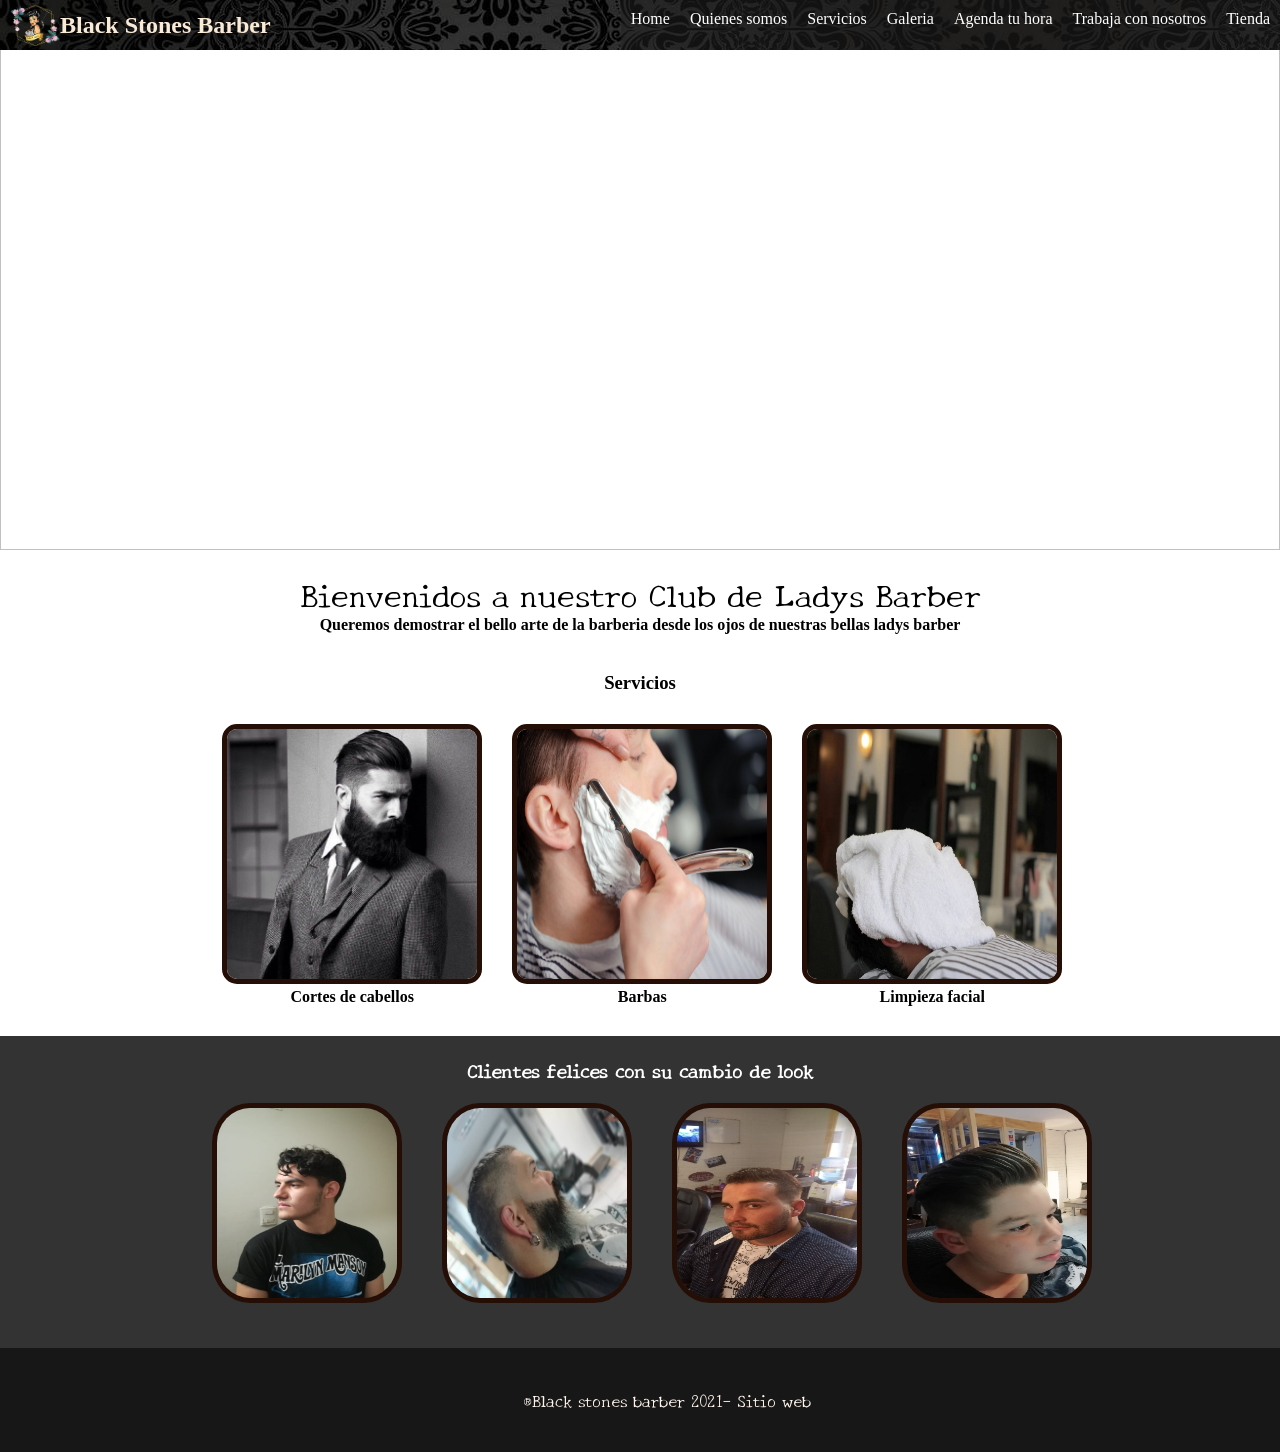
==== index.html @ 64ee798b "confirmo" ====
<!DOCTYPE html>
<html lang="en">
<head>
    <meta charset="UTF-8">
    <meta http-equiv="X-UA-Compatible" content="IE=edge">
    <meta name="viewport" content="width=device-width, initial-scale=1.0">
    <title>black stones</title>
    <link rel="icon" type="image/png" href="img/logos/black stones.png">
    <link rel="stylesheet" href="css/estilos.css">
    <link rel="stylesheet" href="css/fontello.css">
    <link rel="stylesheet" href="dist/css/lightbox.css">
    <link rel="preconnect" href="https://fonts.gstatic.com">
    <link href="https://fonts.googleapis.com/css2?family=New+Tegomin&display=swap" rel="stylesheet">
    
</head>
<body>
    <header>
        <input type="checkbox" name="" id="menu-bar">
        <label class="icon-align-justify" for="menu-bar"></label>
        <nav class="menu">
            <a href="index.html">Home</a>
            <a href="Quienes_somos.html">Quienes somos</a>
            <a href="Servicios.html">Servicios</a>
            <a href="galeria.html">Galeria</a>
            <a href="formulario.html">Agenda tu hora</a>
            <a href="empleo.html">Trabaja con nosotros</a>
            <a href="tienda.html">Tienda</a>
        
        </nav>

        <nav id="contenedor-logo-principal">
            <img src="img/logos/black stones.png" alt="">
            <h1>Black Stones Barber</h1>
            
        </nav>
        
        
        
        
    </header>

    <main>
        <section id="banner">
            <img src="img/logos/portada.jpg" alt="">
            <div class="contenedor">
                <h2>Black Stones Barber</h2>
                <p>Buscas tu corte ideal, atrevete con nosotras!</p>
                <a href="informaciones.html">Informaciones</a>
            </div>
        </section>
        <section id="bienvenida">
            <h2>Bienvenidos a nuestro Club de Ladys Barber</h2>
            <H4>
                Queremos demostrar el bello arte de la barberia desde los ojos de nuestras bellas ladys barber
            </H4>  
        </section>
        <br>
        <section id="blog">

            <h3>Servicios</h3>
            <div class="contenedor">
                <article>
                    <img src="img/cortes_y_mas/cortes.jpg" alt="">
                    <h4>
                        Cortes de cabellos
                    </h4>
                </article>
                <article>
                    <img src="img/cortes_y_mas/navaja.jpg" alt="">
                    <h4>
                        Barbas
                    </h4>
                </article>
                <article>
                    <img src="img/cortes_y_mas/toalla_2.jpg" alt="">
                    <h4>
                        Limpieza facial
                    </h4>
                </article>

            </div>
        </section>
        <section id="info">
            <h3>Clientes felices con su cambio de look
            </h3>
            <div class="contenedor">
                <div class="info-barberia">
                    <a href="img/cortes_y_mas/corte1_c.jpg" data-lightbox="cortes" data-title="Clásico Alex turner">
                        <img src="img/cortes_y_mas/corte1_c.jpg" alt="">
                    </a>
                </div>
                <div class="info-barberia">
                    <a href="img/cortes_y_mas/corte2_b.jpg" data-lightbox="cortes" data-title="Vikingos">
                        <img src="img/cortes_y_mas/corte2_b.jpg" alt="">
                    </a>
                </div>
                <div class="info-barberia">
                    <a href="img/cortes_y_mas/corte3_a.jpg" data-lightbox="cortes" data-title="Galán">
                        <img src="img/cortes_y_mas/corte3_a.jpg" alt="">
                    </a>
                </div>
                <div class="info-barberia">
                    <a href="img/cortes_y_mas/corteniño.jpg" data-lightbox="cortes" data-title="Clásicos en niños">
                        <img src="img/cortes_y_mas/corteniño.jpg" alt="">
                    </a>
                </div>
            </div>
        </section>

    </main>
    <footer>
        <div class="contenedor">
            <p>®Black stones barber 2021- Sitio web</p>
        </div>
    </footer>

<script src="dist/js/lightbox-plus-jquery.js"></script>    
</body>
</html>
---- css/estilos.css ----
@import url(menu.css);
@import url(banner.css);
@import url(bienvenida.css);
@import url(blog.css);
@import url(info.css);
@import url(agendamiento.css);
@import url(quienes_somos.css);
@import url(servicios.css);

*{
    margin: 0%;
    padding: 0%;
    
    
}


header{
    width: 100%;
    height: 50px;
    background-image: url(../img/cortes_y_mas/mennu2.jpg);
    color: antiquewhite;
    position: fixed;
    z-index: 100;
}
h1{
    float: left;
}

.contenedor {
    
    width: 98%;
    margin: auto;

}

#contenedor-logo-principal{
    display: flex;
    align-items: center;
    
    
}
#contenedor-logo-principal >img{
    width: 50px;
    margin-left: 10px;
}



footer .contenedor{
   
    text-align: center;
    padding: 40px;
    color: seashell;
    font-family: 'New Tegomin', serif;
    background: rgb(24, 23, 23);
      
}
---- css/fontello.css ----
@font-face {
  font-family: 'fontello';
  src: url('../font/fontello.eot?7139241');
  src: url('../font/fontello.eot?7139241#iefix') format('embedded-opentype'),
       url('../font/fontello.woff2?7139241') format('woff2'),
       url('../font/fontello.woff?7139241') format('woff'),
       url('../font/fontello.ttf?7139241') format('truetype'),
       url('../font/fontello.svg?7139241#fontello') format('svg');
  font-weight: normal;
  font-style: normal;
}
/* Chrome hack: SVG is rendered more smooth in Windozze. 100% magic, uncomment if you need it. */
/* Note, that will break hinting! In other OS-es font will be not as sharp as it could be */
/*
@media screen and (-webkit-min-device-pixel-ratio:0) {
  @font-face {
    font-family: 'fontello';
    src: url('../font/fontello.svg?7139241#fontello') format('svg');
  }
}
*/
 
 [class^="icon-"]:before, [class*=" icon-"]:before {
  font-family: "fontello";
  font-style: normal;
  font-weight: normal;
  speak: never;
 
  display: inline-block;
  text-decoration: inherit;
  width: 1em;
  margin-right: .2em;
  text-align: center;
  /* opacity: .8; */
 
  /* For safety - reset parent styles, that can break glyph codes*/
  font-variant: normal;
  text-transform: none;
 
  /* fix buttons height, for twitter bootstrap */
  line-height: 1em;
 
  /* Animation center compensation - margins should be symmetric */
  /* remove if not needed */
  margin-left: .2em;
 
  /* you can be more comfortable with increased icons size */
  /* font-size: 120%; */
 
  /* Font smoothing. That was taken from TWBS */
  -webkit-font-smoothing: antialiased;
  -moz-osx-font-smoothing: grayscale;
 
  /* Uncomment for 3D effect */
  /* text-shadow: 1px 1px 1px rgba(127, 127, 127, 0.3); */
}
 
.icon-align-justify:before { content: '\e800'; } /* '' */
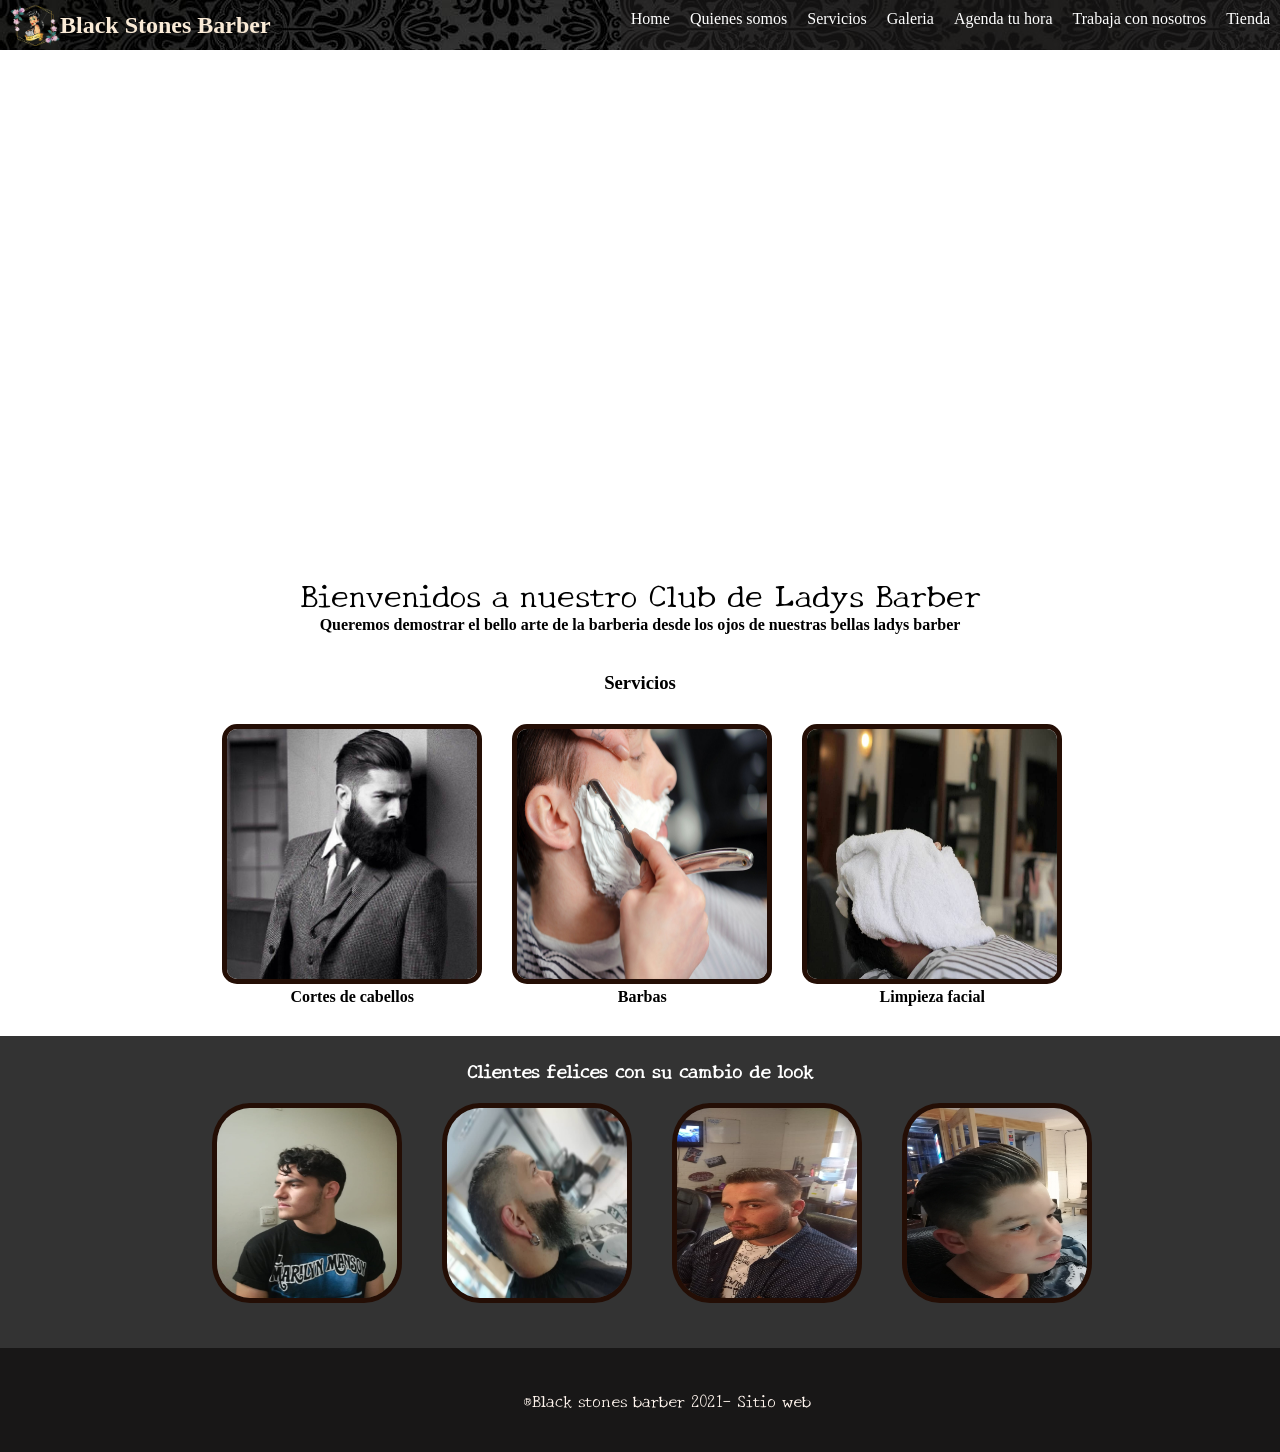
==== commit 7c77bf48: "confirmo" ====
--- a/index.html
+++ b/index.html
@@ -40,14 +40,18 @@
     </header>
 
     <main>
-        <section id="banner">
-            <img src="img/logos/portada.jpg" alt="">
+        <div class="banner">
             <div class="contenedor">
+                
                 <h2>Black Stones Barber</h2>
                 <p>Buscas tu corte ideal, atrevete con nosotras!</p>
                 <a href="informaciones.html">Informaciones</a>
             </div>
-        </section>
+
+
+        </div> 
+                
+      
         <section id="bienvenida">
             <h2>Bienvenidos a nuestro Club de Ladys Barber</h2>
             <H4>
--- a/css/estilos.css
+++ b/css/estilos.css
@@ -3,7 +3,7 @@
 @import url(bienvenida.css);
 @import url(blog.css);
 @import url(info.css);
-@import url(agendamiento.css);
+@import url(formulario.css);
 @import url(quienes_somos.css);
 @import url(servicios.css);
 
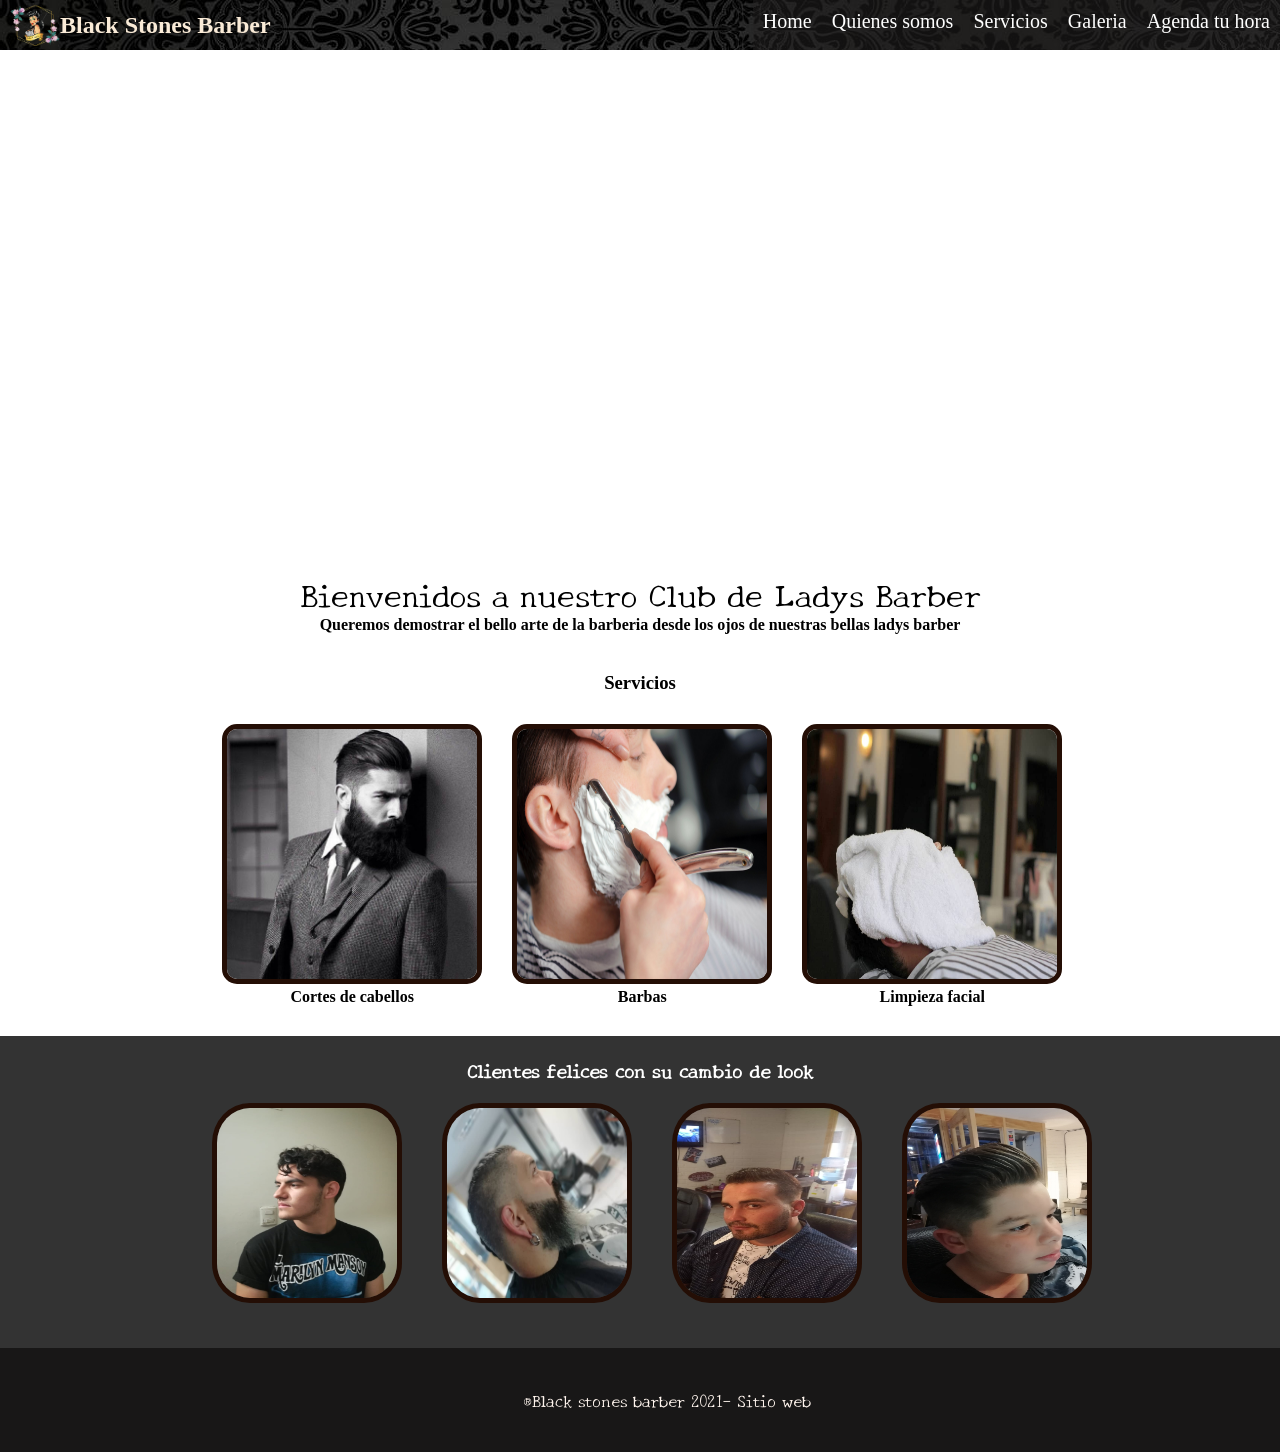
==== commit add5bae2: "confirmo" ====
--- a/index.html
+++ b/index.html
@@ -22,9 +22,8 @@
             <a href="Quienes_somos.html">Quienes somos</a>
             <a href="Servicios.html">Servicios</a>
             <a href="galeria.html">Galeria</a>
-            <a href="formulario.html">Agenda tu hora</a>
-            <a href="empleo.html">Trabaja con nosotros</a>
-            <a href="tienda.html">Tienda</a>
+            <a href="contacto.html">Agenda tu hora</a>
+            
         
         </nav>
 
--- a/css/estilos.css
+++ b/css/estilos.css
@@ -3,7 +3,7 @@
 @import url(bienvenida.css);
 @import url(blog.css);
 @import url(info.css);
-@import url(formulario.css);
+@import url(contacto.css);
 @import url(quienes_somos.css);
 @import url(servicios.css);
 
@@ -54,8 +54,8 @@
     color: seashell;
     font-family: 'New Tegomin', serif;
     background: rgb(24, 23, 23);
+    
+    
       
 }
 
-
-
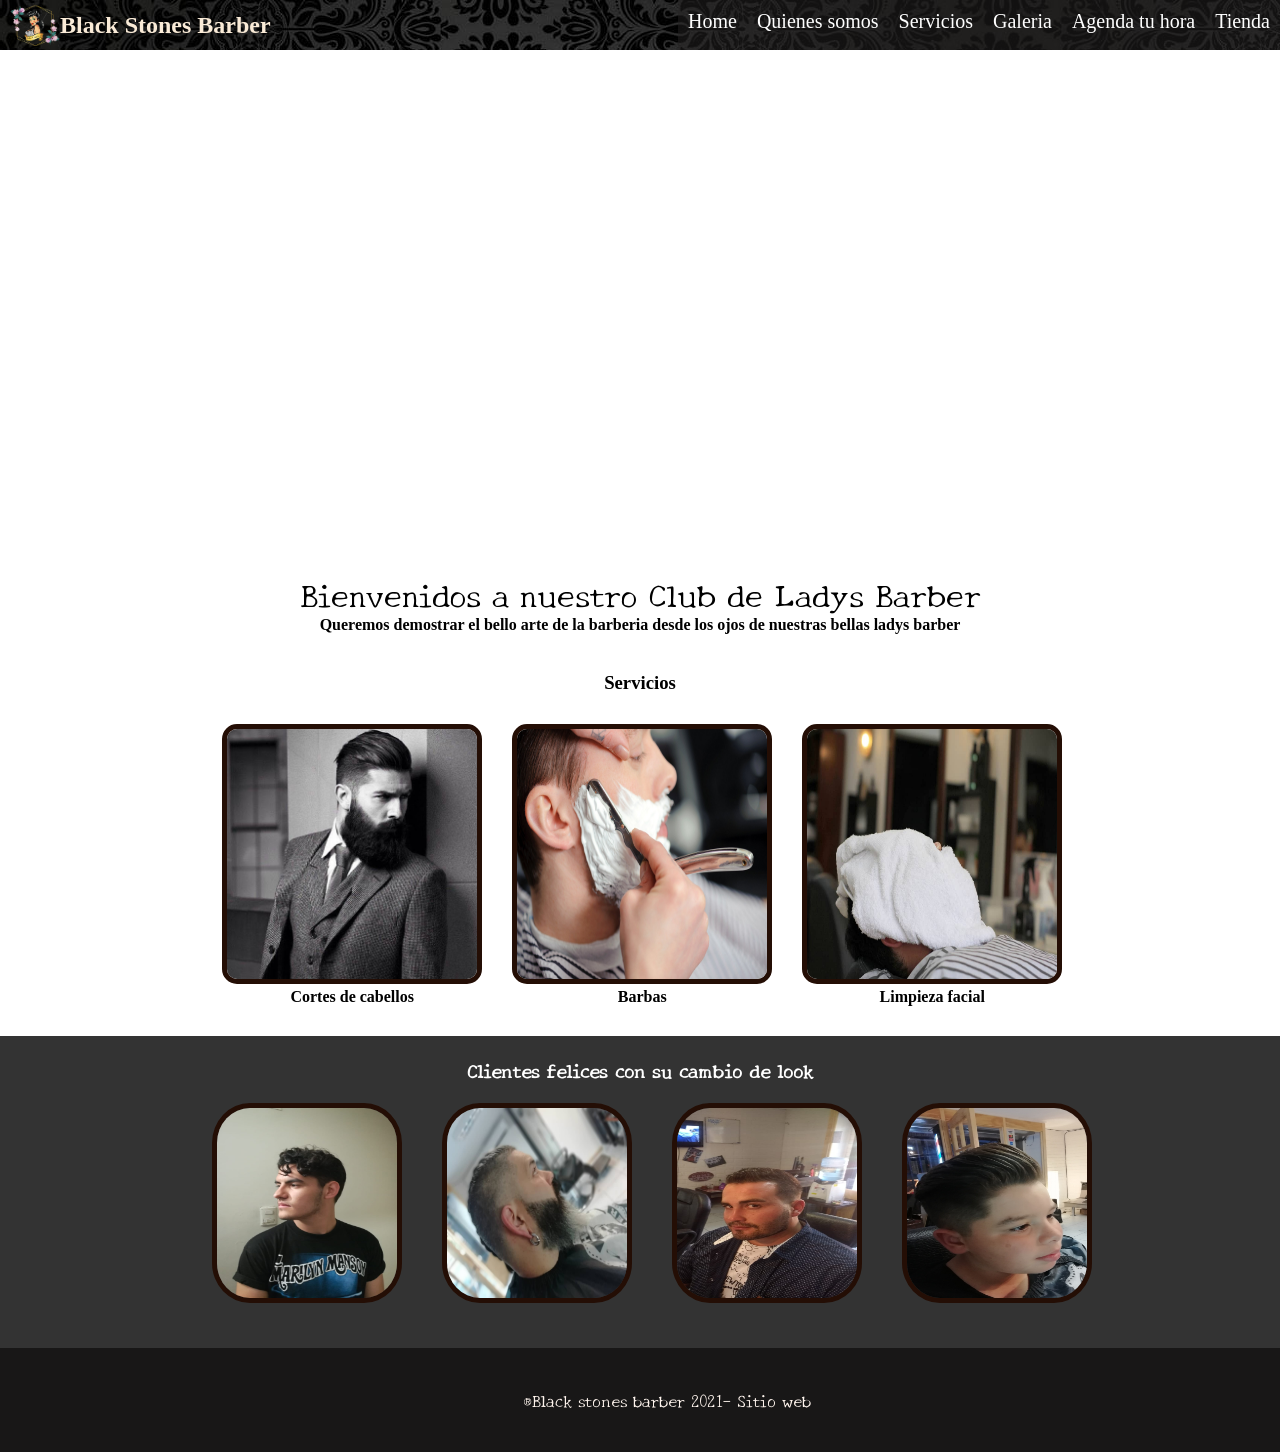
==== commit 581b42b2: "confirmo" ====
--- a/index.html
+++ b/index.html
@@ -23,6 +23,7 @@
             <a href="Servicios.html">Servicios</a>
             <a href="galeria.html">Galeria</a>
             <a href="contacto.html">Agenda tu hora</a>
+            <a href="tienda.html">Tienda</a>
             
         
         </nav>
--- a/css/estilos.css
+++ b/css/estilos.css
@@ -6,6 +6,7 @@
 @import url(contacto.css);
 @import url(quienes_somos.css);
 @import url(servicios.css);
+@import url(tienda.css);
 
 *{
     margin: 0%;
--- a/css/fontello.css
+++ b/css/fontello.css
@@ -24,7 +24,7 @@
   font-family: "fontello";
   font-style: normal;
   font-weight: normal;
-  speak: never;
+  speak-as: never;
  
   display: inline-block;
   text-decoration: inherit;
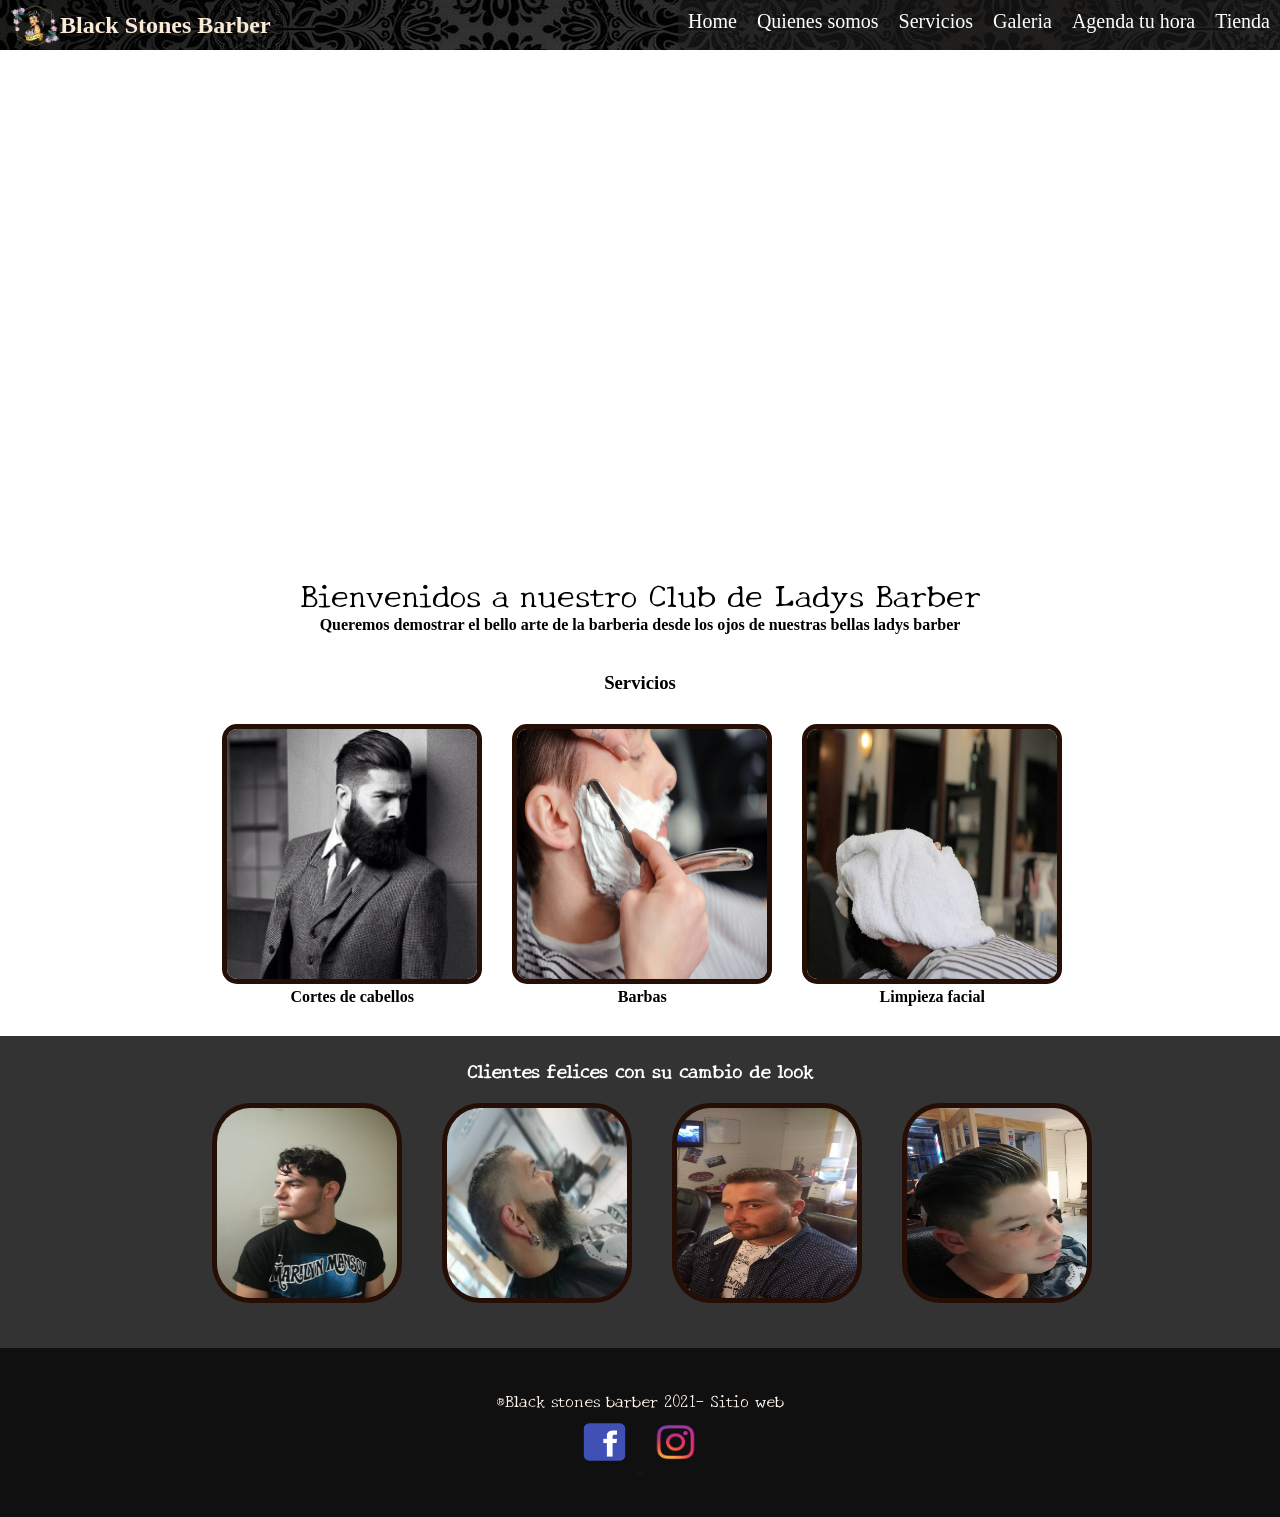
==== commit eacd381b: "confirmo" ====
--- a/index.html
+++ b/index.html
@@ -113,9 +113,27 @@
 
     </main>
     <footer>
-        <div class="contenedor">
-            <p>®Black stones barber 2021- Sitio web</p>
-        </div>
+        <section class="footer-pie">
+            <div class="contenedor">
+                <p>®Black stones barber 2021- Sitio web</p>
+                
+            </div>
+            <div class="redes">
+                <a href="https://www.facebook.com/labarberaperu">
+                    <img src="img/footer/face.png" alt="">
+
+                </a>
+                <a href="https://www.instagram.com/lefemmebarber/">
+                    <img src="img/footer/instagram.png" alt="">
+
+                </a>
+                
+    
+            </div>
+
+        </section>
+        
+        
     </footer>
 
 <script src="dist/js/lightbox-plus-jquery.js"></script>    
--- a/css/estilos.css
+++ b/css/estilos.css
@@ -6,7 +6,7 @@
 @import url(contacto.css);
 @import url(quienes_somos.css);
 @import url(servicios.css);
-@import url(tienda.css);
+
 
 *{
     margin: 0%;
@@ -48,15 +48,21 @@
 
 
 
-footer .contenedor{
+footer .footer-pie{
    
     text-align: center;
     padding: 40px;
     color: seashell;
     font-family: 'New Tegomin', serif;
-    background: rgb(24, 23, 23);
+    background: rgb(17, 16, 16);
+      
+}
+footer .footer-pie img{
+    padding: 5px;
+    width: 55px;
+    height: 50px;
     
     
-      
 }
 
+
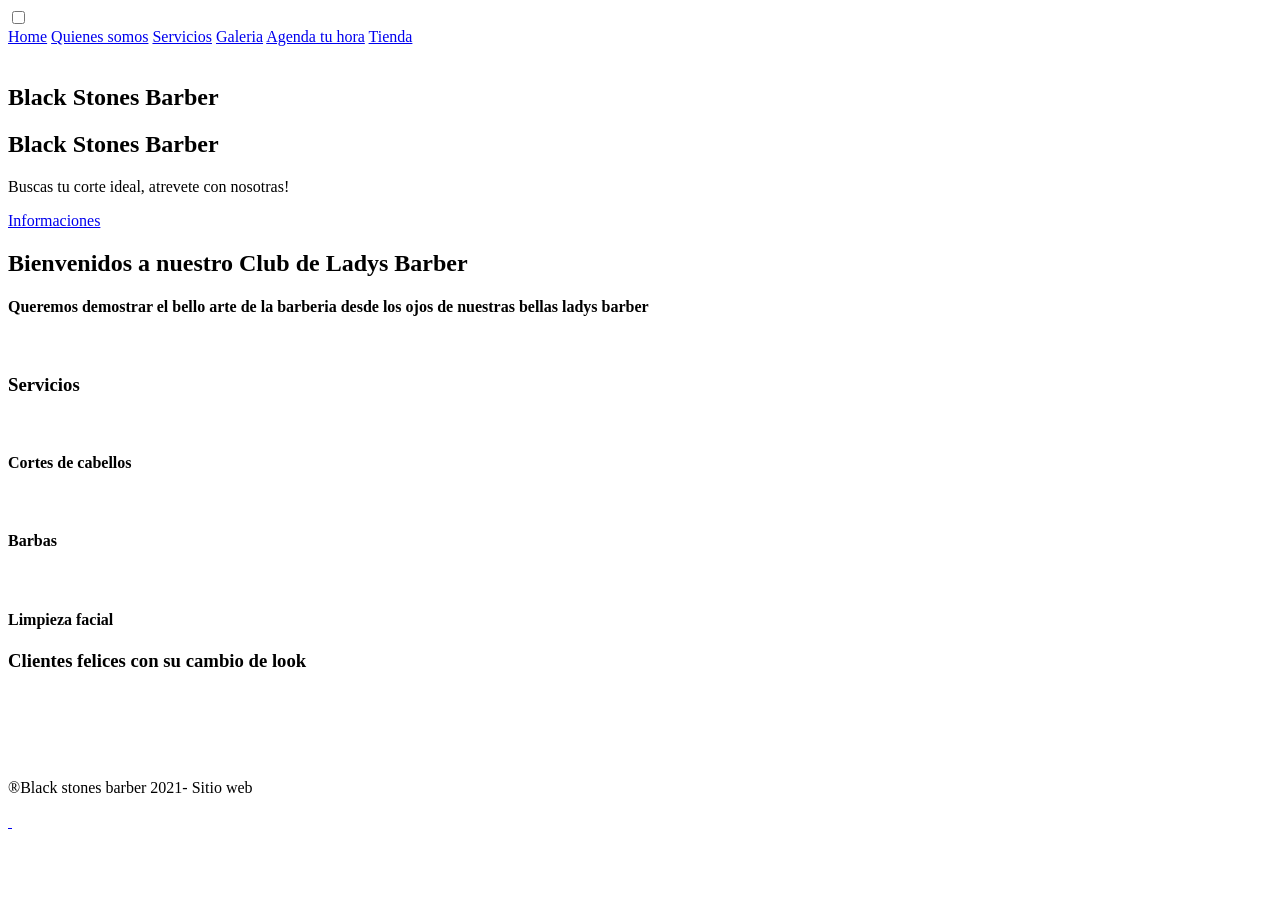
==== commit d54c3810: "confirmo" ====
--- a/index.html
+++ b/index.html
@@ -11,6 +11,7 @@
     <link rel="stylesheet" href="dist/css/lightbox.css">
     <link rel="preconnect" href="https://fonts.gstatic.com">
     <link href="https://fonts.googleapis.com/css2?family=New+Tegomin&display=swap" rel="stylesheet">
+    <meta name="viewport" content="width=device-width, user-scalable=no, initial-scale=1.0, maximum-scale=1.0,minimum-scale=1.0">
     
 </head>
 <body>
@@ -88,6 +89,7 @@
             <h3>Clientes felices con su cambio de look
             </h3>
             <div class="contenedor">
+                
                 <div class="info-barberia">
                     <a href="img/cortes_y_mas/corte1_c.jpg" data-lightbox="cortes" data-title="Clásico Alex turner">
                         <img src="img/cortes_y_mas/corte1_c.jpg" alt="">
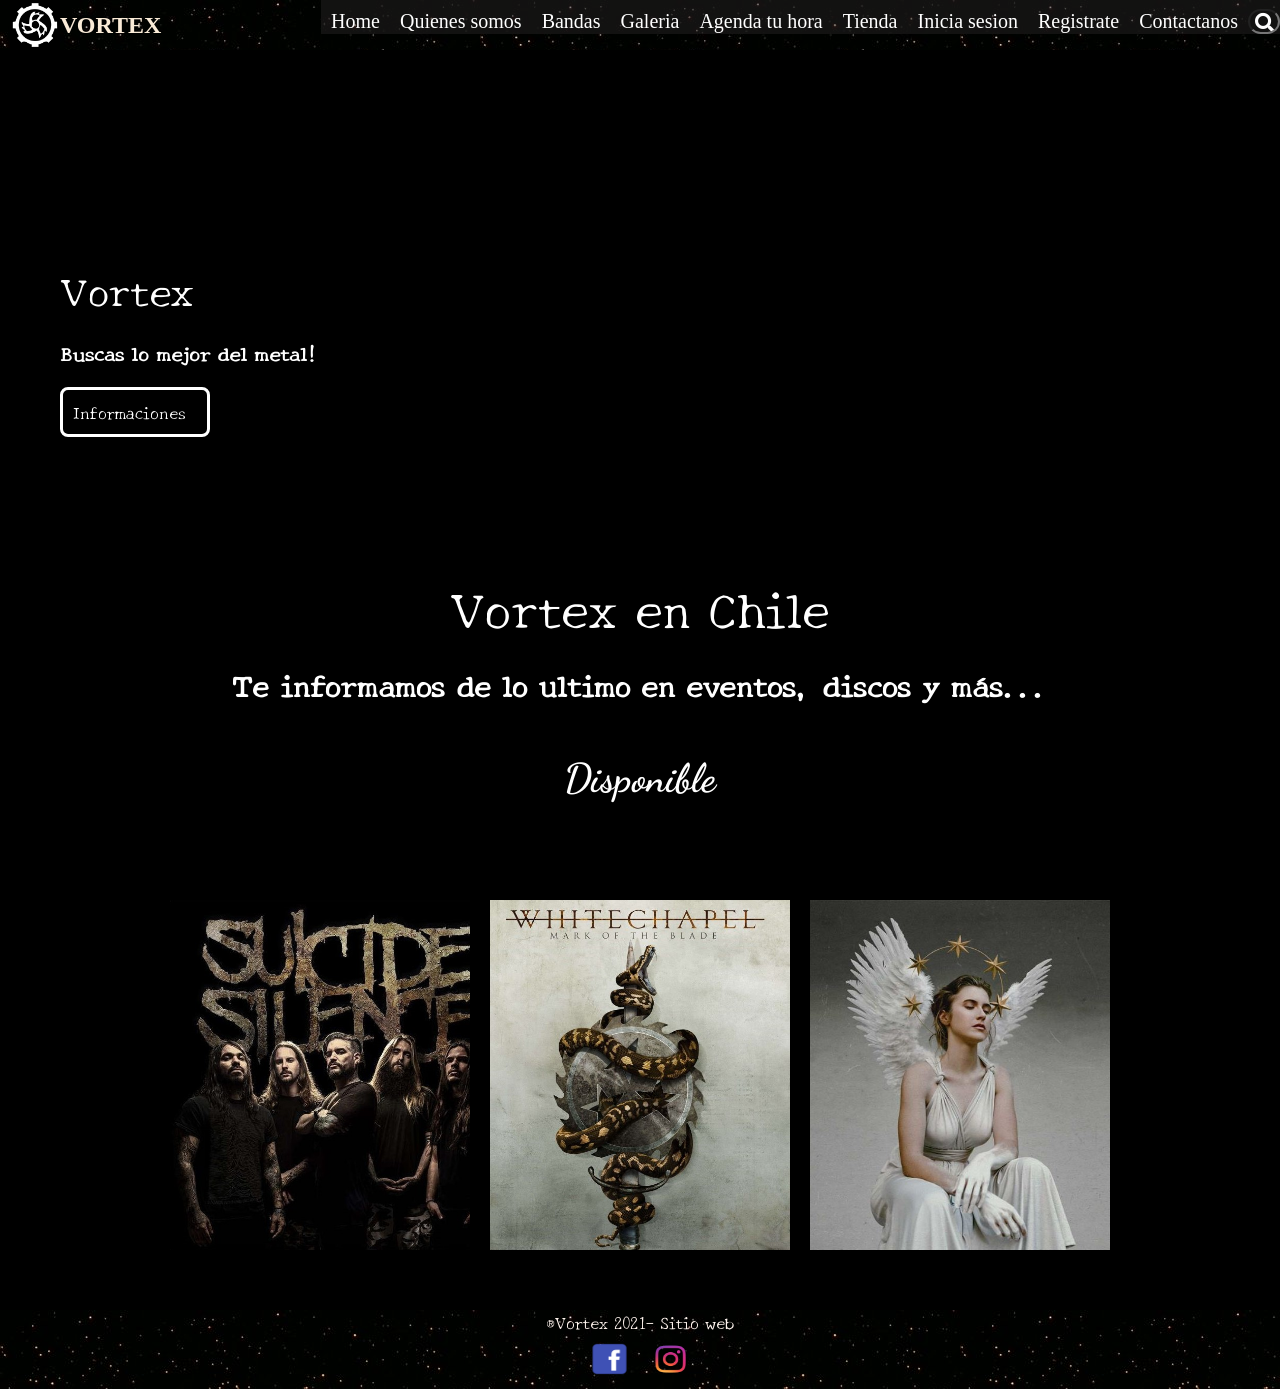
==== commit 487af435: "confirmo" ====
--- a/index.html
+++ b/index.html
@@ -5,33 +5,43 @@
     <meta http-equiv="X-UA-Compatible" content="IE=edge">
     <meta name="viewport" content="width=device-width, initial-scale=1.0">
     <title>black stones</title>
-    <link rel="icon" type="image/png" href="img/logos/black stones.png">
+    <link rel="icon" type="image/png" href="img/logos/logo.jpeg">
     <link rel="stylesheet" href="css/estilos.css">
+    <link rel="stylesheet" href="css/estilo2.css">
     <link rel="stylesheet" href="css/fontello.css">
     <link rel="stylesheet" href="dist/css/lightbox.css">
     <link rel="preconnect" href="https://fonts.gstatic.com">
     <link href="https://fonts.googleapis.com/css2?family=New+Tegomin&display=swap" rel="stylesheet">
+    <link href="https://fonts.googleapis.com/css?family=Dancing+Script|Raleway:500,600&display=swap" rel="stylesheet">
     <meta name="viewport" content="width=device-width, user-scalable=no, initial-scale=1.0, maximum-scale=1.0,minimum-scale=1.0">
+    <link rel="stylesheet" href="https://cdnjs.cloudflare.com/ajax/libs/font-awesome/5.15.3/css/all.min.css" integrity="sha512-iBBXm8fW90+nuLcSKlbmrPcLa0OT92xO1BIsZ+ywDWZCvqsWgccV3gFoRBv0z+8dLJgyAHIhR35VZc2oM/gI1w==" crossorigin="anonymous" />
+    <link href="https://fonts.googleapis.com/css2?family=Alegreya+SC&family=Covered+By+Your+Grace&display=swap" rel="stylesheet">
     
 </head>
 <body>
     <header>
+        
         <input type="checkbox" name="" id="menu-bar">
         <label class="icon-align-justify" for="menu-bar"></label>
         <nav class="menu">
             <a href="index.html">Home</a>
             <a href="Quienes_somos.html">Quienes somos</a>
-            <a href="Servicios.html">Servicios</a>
+            <a href="bandas.html">Bandas</a>
             <a href="galeria.html">Galeria</a>
-            <a href="contacto.html">Agenda tu hora</a>
+            <a href="agendarhora.html">Agenda tu hora</a>
             <a href="tienda.html">Tienda</a>
+            <a href="iniciosesion.html">Inicia sesion</a>
+            <a href="registrate.html">Registrate</a>
+            <a href="contactanos.html">Contactanos</a>
+            
+            <input class="buscador" type="text"  placeholder="  ¿Que buscas?">
             
         
         </nav>
 
         <nav id="contenedor-logo-principal">
-            <img src="img/logos/black stones.png" alt="">
-            <h1>Black Stones Barber</h1>
+            <img src="img/logos/logo.jpeg" alt="">
+            <h1>VORTEX</h1>
             
         </nav>
         
@@ -44,8 +54,8 @@
         <div class="banner">
             <div class="contenedor">
                 
-                <h2>Black Stones Barber</h2>
-                <p>Buscas tu corte ideal, atrevete con nosotras!</p>
+                <h2>Vortex</h2>
+                <h3>Buscas lo mejor del metal!</h3>
                 <a href="informaciones.html">Informaciones</a>
             </div>
 
@@ -54,78 +64,59 @@
                 
       
         <section id="bienvenida">
-            <h2>Bienvenidos a nuestro Club de Ladys Barber</h2>
+            <h2>Vortex en Chile</h2>
             <H4>
-                Queremos demostrar el bello arte de la barberia desde los ojos de nuestras bellas ladys barber
-            </H4>  
+                Te informamos de lo ultimo en eventos, discos y más...
+            </H4> 
+            <br><br>
+            <h3>Disponible</h3> 
         </section>
         <br>
-        <section id="blog">
-
-            <h3>Servicios</h3>
-            <div class="contenedor">
-                <article>
-                    <img src="img/cortes_y_mas/cortes.jpg" alt="">
-                    <h4>
-                        Cortes de cabellos
-                    </h4>
-                </article>
-                <article>
-                    <img src="img/cortes_y_mas/navaja.jpg" alt="">
-                    <h4>
-                        Barbas
-                    </h4>
-                </article>
-                <article>
-                    <img src="img/cortes_y_mas/toalla_2.jpg" alt="">
-                    <h4>
-                        Limpieza facial
-                    </h4>
-                </article>
-
-            </div>
-        </section>
-        <section id="info">
-            <h3>Clientes felices con su cambio de look
-            </h3>
-            <div class="contenedor">
-                
-                <div class="info-barberia">
-                    <a href="img/cortes_y_mas/corte1_c.jpg" data-lightbox="cortes" data-title="Clásico Alex turner">
-                        <img src="img/cortes_y_mas/corte1_c.jpg" alt="">
-                    </a>
-                </div>
-                <div class="info-barberia">
-                    <a href="img/cortes_y_mas/corte2_b.jpg" data-lightbox="cortes" data-title="Vikingos">
-                        <img src="img/cortes_y_mas/corte2_b.jpg" alt="">
-                    </a>
-                </div>
-                <div class="info-barberia">
-                    <a href="img/cortes_y_mas/corte3_a.jpg" data-lightbox="cortes" data-title="Galán">
-                        <img src="img/cortes_y_mas/corte3_a.jpg" alt="">
-                    </a>
-                </div>
-                <div class="info-barberia">
-                    <a href="img/cortes_y_mas/corteniño.jpg" data-lightbox="cortes" data-title="Clásicos en niños">
-                        <img src="img/cortes_y_mas/corteniño.jpg" alt="">
-                    </a>
+        <div class="wrap"> 
+            <div class="tarjeta-wrap">
+                <div class="tarjeta">
+                    <div class="adelante card1"></div>
+                    <div class="atras">
+                        <p>SUICIDE SILENCE / CD $25.990.- Lanzamiento: Feb 24, 2017                 
+                            stock disponible</p>
+                    </div>
                 </div>
             </div>
-        </section>
+            <div class="tarjeta-wrap">
+                <div class="tarjeta">
+                    <div class="adelante card2"></div>
+                    <div class="atras">
+                        <p>MARK OF THE BLADE - DIGIPAK Lanzamiento: Jun 24, 2016 $25.990.-  </p>
+                    </div>
+                </div>
+            </div>
+            <div class="tarjeta-wrap">
+                <div class="tarjeta">
+                    <div class="adelante card3"></div>
+                    <div class="atras">
+                        <p>Fit for a king THE PATH - CD Lanzamiento: Sep 18, 2020 $22.990.- </p>
+                    </div>
+                </div>
+            </div>
+        </div>
+        
+    
+    
+       
+    </main>
 
-    </main>
     <footer>
         <section class="footer-pie">
             <div class="contenedor">
-                <p>®Black stones barber 2021- Sitio web</p>
+                <p>®Vortex 2021- Sitio web</p>
                 
             </div>
             <div class="redes">
-                <a href="https://www.facebook.com/labarberaperu">
+                <a href="https://www.facebook.com/JinjerOfficial">
                     <img src="img/footer/face.png" alt="">
 
                 </a>
-                <a href="https://www.instagram.com/lefemmebarber/">
+                <a href="https://www.instagram.com/jinjer_official/">
                     <img src="img/footer/instagram.png" alt="">
 
                 </a>
@@ -138,6 +129,14 @@
         
     </footer>
 
-<script src="dist/js/lightbox-plus-jquery.js"></script>    
+
+    
+    
+
+<script src="dist/js/lightbox-plus-jquery.js"></script>   
+
+<script src="js/main.js"></script> 
+
+
 </body>
-</html>+</html>
--- a/css/estilos.css
+++ b/css/estilos.css
@@ -0,0 +1,95 @@
+@import url(menu.css);
+@import url(banner.css);
+@import url(bienvenida.css);
+@import url(blog.css);
+@import url(info.css);
+@import url(contacto.css);
+@import url(quienes_somos.css);
+@import url(servicios.css);
+@import url(informaciones.css);
+@import url(banner_sucursal.css);
+@import url(barbers.css);
+@import url(agendarhora.css);
+@import url(iniciosesion.css);
+@import url(registrate.css);
+@import url(contactanos);
+
+
+
+*{
+    margin: 0%;
+    padding: 0%;
+    /*box-sizing: border-box*/;
+ }
+
+
+body{
+    background: rgb(0, 0, 0);
+
+
+}
+
+header{
+    width: 100%;
+    height: 50px;
+    background-image: url(../img/cortes_y_mas/1.jpg);
+    color: antiquewhite;
+    position: fixed;
+    z-index: 100;
+}
+
+h1{
+    float: left;
+}
+
+/*.contenedor {
+    width: fit-content;
+
+}*/
+
+#contenedor-logo-principal{
+    width: fit-content;
+    display: flex;
+    align-items: center;
+    
+    
+}
+#contenedor-logo-principal > img{
+    width: 50px;
+    margin-left: 10px;
+    background: transparent;
+}
+
+
+
+footer .footer-pie{
+    
+   
+    text-align: center;
+    /*padding: center;*/
+    color: seashell;
+    font-family: 'New Tegomin', serif;
+
+    background-image: url(../img/cortes_y_mas/1.jpg);
+    justify-content: center;
+    align-items: center;
+    
+
+      
+}
+footer .footer-pie img{
+    padding: 5px;
+    width: 55px;
+    height: 50px;
+    
+    
+    
+}
+
+.redes a {
+    text-decoration: none;
+}
+
+
+
+
--- a/css/estilo2.css
+++ b/css/estilo2.css
@@ -0,0 +1,192 @@
+
+@font-face{font-family:'Archivo Black';font-style:normal;font-weight:400;src:local('Archivo Black Regular'),local('ArchivoBlack-Regular'),url(https://fonts.gstatic.com/s/archivoblack/v9/HTxqL289NzCGg4MzN6KJ7eW6CYyF-w.ttf) format('truetype')}
+
+/*
+body,html{height:100%}*/
+.cards-wrapper{position:relative;height:100%;list-style:none;margin:0;padding:0 5%;display:flex;justify-content:center;align-items:center}
+.card-wrapper{display:block;float:left;position:relative;margin:0;width:28%;height:0;padding:0 0 28%;-webkit-perspective:700px;perspective:700px}
+.card-object{color:#FFF;display:block;float:left;position:absolute;top:6%;left:6%;width:88%;height:88%;-webkit-transform-style:preserve-3d;transform-style:preserve-3d}
+	
+/**/
+.card-object.card-1 .front{background:url(../img/tienda/pack-clubman.png) 90% 35%/115% #222}
+.card-object.card-1 .back .img-wrapper{background:url(../img/tienda/pack-clubman.png) 70% 45%/160%}
+.card-object.card-1 .back .avatar{background:url(../img/tienda/pack-clubman.png) 40% 20%/130% 130%}
+.card-object.card-2 .front{background:url(../img/tienda/sir-fausto-pack.png) 50% 90%/105% no-repeat #222}
+.card-object.card-2 .back .img-wrapper{background:url(../img/tienda/sir-fausto-pack.png) 70% 50%/140%}
+.card-object.card-2 .back .avatar{background:url(../img/tienda/sir-fausto-pack.png) 50% 50%/140% 140% no-repeat}
+.card-object.card-3 .front{background:url(../img/tienda/BEARD-CREAM-VEGETAL-SIR-FAUSTO.jpg) 80% 100%/108% no-repeat #222}
+.card-object.card-3 .back .img-wrapper{background:url(../img/tienda/BEARD-CREAM-VEGETAL-SIR-FAUSTO.jpg) 90% 40%/115% no-repeat}
+.card-object.card-3 .back .avatar{background:url(../img/tienda/BEARD-CREAM-VEGETAL-SIR-FAUSTO.jpg) 0 50%/120% 120% no-repeat #fff}
+
+
+
+
+.card-object.flip-in.card-1,.card-object.flip-in.card-3{-webkit-animation:flip-2-hor-top-fwd .8s cubic-bezier(0.68,-.55,.265,1.55) both;animation:flip-2-hor-top-fwd .8s cubic-bezier(0.68,-.55,.265,1.55) both}
+.card-object.flip-in.card-2{-webkit-animation:flip-2-hor-bottom-fwd .8s cubic-bezier(0.68,-.55,.265,1.55) both;animation:flip-2-hor-bottom-fwd .8s cubic-bezier(0.68,-.55,.265,1.55) both}
+.card-object.flip-out.card-1,.card-object.flip-out.card-3{animation:flip-2-hor-top-fwd .8s cubic-bezier(0.68,-.55,.265,1.55) reverse both}
+.card-object.flip-out.card-2{animation:flip-2-hor-bottom-fwd .8s cubic-bezier(0.68,-.55,.265,1.55) reverse both}
+.card-object-hf .back{-webkit-transform:rotateX(180deg);transform:rotateX(180deg)}
+.face{color:#fff;text-decoration:none;display:flex;justify-content:center;align-items:flex-end;flex-wrap:wrap;position:absolute;width:100%;height:100%;-webkit-backface-visibility:hidden;backface-visibility:hidden}
+.face.front{z-index:20;overflow:hidden;background-repeat:no-repeat;background-position:50% 50%}
+.face.front::before{position:absolute;top:-1px;right:-1px;bottom:-1px;left:-1px;content:"";background:linear-gradient(45deg,rgba(0,0,0,.95) 0,rgba(0,0,0,.5) 40%,rgba(0,0,0,.1) 100%) no-repeat;opacity:.7;z-index:20;transition:opacity .2s ease}
+.face.front::after{position:absolute;top:7%;right:7%;bottom:7%;left:7%;border:1px solid rgba(255,255,255,.35);z-index:100;content:""}
+.face.front .title-wrapper{position:absolute;bottom:3%;left:25%;right:25%;overflow:hidden;display:flex;justify-content:center;align-items:center;text-align:center;flex-wrap:wrap;z-index:100;-webkit-transform:translateY(0);transform:translateY(0);transition:-webkit-transform .28s ease;transition:transform .28s ease;transition:transform .28s ease,-webkit-transform .28s ease}
+.face.front .title-wrapper .title{position:relative;font-family:'Archivo Black',sans-serif;width:100%;text-transform:uppercase;font-size:2vw;line-height:1;opacity:.8;transition:opacity .2s ease}
+.face.front .title-wrapper .title::after{display:block;margin:7% auto 8%;width:100%;height:1px;content:"";background-color:#fff;opacity:.5;-webkit-transform:scale(0);transform:scale(0);transition:-webkit-transform .15s;transition:transform .15s;transition:transform .15s,-webkit-transform .15s}
+.face.front .title-wrapper .subtitle{font-size:.9vw;line-height:1;letter-spacing:1px;text-transform:uppercase;opacity:0;transition:opacity .15s}
+.face.front:hover::before{opacity:.9}
+.face.front:hover .title-wrapper{-webkit-transform:translateY(-50%);transform:translateY(-50%)}
+.face.front:hover .title-wrapper .title{opacity:1}
+.face.front:hover .title-wrapper .title::after{-webkit-transform:scale(1);transform:scale(1);opacity:.5;transition-delay:.15s;transition-duration:.2s}
+.face.front:hover .title-wrapper .subtitle{opacity:.7;transition-delay:.2s;transition-duration:.2s}
+.face.back{color:#222;background:#fff;z-index:10}
+.info-container{position:absolute;display:flex;justify-content:center;flex-wrap:wrap;align-items:flex-start;top:6%;right:6%;bottom:6%;left:6%;padding:0}
+.img-wrapper{position:absolute;top:0;left:0;width:100%;height:38%;z-index:10}
+.img-wrapper::after{content:"";display:block;position:absolute;top:0;right:0;bottom:0;left:0;background:rgba(14,6,70,.6);opacity:.7}
+.avatar{position:absolute;left:50%;height:68%;width:25.84%;display:block;border-radius:50%;margin-top:25.08%;margin-left:-12.92%;background-color:#fff;border:3px solid #FFF;z-index:20}
+.info-wrapper{display:flex;justify-content:center;align-items:center;flex-wrap:wrap;position:absolute;top:50.92%;left:0;right:0;bottom:0;padding:4% 15% 15%}
+.info-title{font-size:1.5vw;font-family:'Archivo Black',sans-serif;padding:0;margin:0;text-align:center;display:block;width:100%}
+.info-content{display:flex;justify-content:space-between;align-items:center;width:100%;padding:8% 0 0;margin:8% 0 0;border-top:1px solid #e0e0e0}
+.info-content-item{font-size:.75vw;line-height:1;text-align:center;display:inline-block;padding:0;margin:0;text-transform:uppercase;color:#aaa}
+.info-content-item span{display:block;font-weight:700;font-size:1.1vw;margin-top:7px;text-transform:none;color:#222}
+.info{position:absolute;bottom:30px;left:5%;right:5%;font-size:1em;text-align:center}
+.info a{color:#8c0f8c;text-decoration:none}
+.info a:hover{text-decoration:underline}
+@-webkit-keyframes flip-2-hor-top-fwd{0%{-webkit-transform:translateY(0) translateZ(0) rotateX(0);transform:translateY(0) translateZ(0) rotateX(0);-webkit-transform-origin:50% 0;transform-origin:50% 0}
+100%{-webkit-transform:translateY(-100%) translateZ(100px) rotateX(-180deg);transform:translateY(-100%) translateZ(100px) rotateX(-180deg);-webkit-transform-origin:50% 100%;transform-origin:50% 100%}}
+@keyframes flip-2-hor-top-fwd{0%{-webkit-transform:translateY(0) translateZ(0) rotateX(0);transform:translateY(0) translateZ(0) rotateX(0);-webkit-transform-origin:50% 0;transform-origin:50% 0}
+100%{-webkit-transform:translateY(-100%) translateZ(100px) rotateX(-180deg);transform:translateY(-100%) translateZ(100px) rotateX(-180deg);-webkit-transform-origin:50% 100%;transform-origin:50% 100%}}
+@-webkit-keyframes flip-2-hor-bottom-fwd{0%{-webkit-transform:translateY(0) translateZ(0) rotateX(0);transform:translateY(0) translateZ(0) rotateX(0);-webkit-transform-origin:50% 100%;transform-origin:50% 100%}
+100%{-webkit-transform:translateY(100%) translateZ(100px) rotateX(180deg);transform:translateY(100%) translateZ(100px) rotateX(180deg);-webkit-transform-origin:50% 0;transform-origin:50% 0}}
+@keyframes flip-2-hor-bottom-fwd{0%{-webkit-transform:translateY(0) translateZ(0) rotateX(0);transform:translateY(0) translateZ(0) rotateX(0);-webkit-transform-origin:50% 100%;transform-origin:50% 100%}
+100%{-webkit-transform:translateY(100%) translateZ(100px) rotateX(180deg);transform:translateY(100%) translateZ(100px) rotateX(180deg);-webkit-transform-origin:50% 0;transform-origin:50% 0}}
+
+
+
+.wrap{
+
+	width: 1100px;
+	margin: 50px auto;
+	display: -webkit-box;
+	display: -webkit-flex;
+	display: -ms-flexbox;
+	-webkit-box-pack: center;
+	-webkit-justify-content: center;
+	-ms-flex-pack: center;
+    display: flex;
+	justify-content: center;
+    flex-wrap: wrap;
+    
+}
+.wrap h3{
+    font-family: 'Dancing Script', cursive;
+    font-size: 30px;
+    color: white;
+    text-align: center;
+    align-items: center;
+    justify-content: center;
+
+
+}
+/*Tarjetas reversible */
+.tarjeta-wrap{
+	margin: 10px;
+	-webkit-perspective: 800;
+	perspective: 800;
+	
+}
+
+/*Tarjetas reversible */
+.tarjeta{
+	width: 300px;
+	height: 350px;
+	background: #740a0a;
+	position: relative;
+	-webkit-transform-style: preserve-3d;
+	transform-style: preserve-3d;
+	-webkit-transition: .7s ease;
+	transition: .7s ease;
+	-webkit-box-shadow: 0px 10px 15px -5px rgba(0,0,0,0.65);
+	box-shadow: 0px 10px 15px -5px rgba(0,0,0,0.65);
+
+}
+
+
+
+
+.adelante, .atras{
+	width: 100%;
+	height: 100%;
+	position: absolute;
+	top: 0;
+	left: 0;
+	-webkit-backface-visibility: hidden;
+	backface-visibility: hidden;
+}
+
+.adelante{
+	width: 100%;
+}
+
+.atras{
+	-webkit-transform: rotateY(180deg);
+	transform: rotateY(180deg);
+
+	padding: 15px;
+	display: -webkit-box;
+	display: -webkit-flex;
+	display: -ms-flexbox;
+	display: flex;
+	-webkit-box-pack: center;
+	-webkit-justify-content: center;
+	-ms-flex-pack: center;
+	justify-content: center;
+	-webkit-box-align: center;
+	-webkit-align-items: center;
+	-ms-flex-align: center;
+	align-items: center;
+
+	text-align: center;
+	color: #fff;
+	font-family: 'Alegreya SC', serif;
+    font-size: 30px;
+  background-image: url(../img/cortes_y_mas/1.jpg);
+}
+
+
+
+.tarjeta-wrap:hover .tarjeta{
+	-webkit-transform: rotateY(180deg);
+	transform: rotateY(180deg);
+}
+
+.card1{
+	background-image: url(../img/tienda/disco1.jpg);
+	background-size: cover;
+	align-items: center;
+}
+
+.card2{
+	background-image: url(../img/tienda/disco2.jpg);
+	background-size: cover;
+}
+
+.card3{
+	background-image: url(../img/tienda/disco3.jpg);
+	background-size: cover;
+}
+@media screen and (max-width:1080px) {
+    .wrap{
+        width: 100%;
+        flex-direction: column;
+        display: flex;
+        justify-content: center;
+        align-items: center;
+        
+		
+    }
+
+
+}
+
+/**/
--- a/css/fontello.css
+++ b/css/fontello.css
@@ -0,0 +1,58 @@
+@font-face {
+  font-family: 'fontello';
+  src: url('../font/fontello.eot?7139241');
+  src: url('../font/fontello.eot?7139241#iefix') format('embedded-opentype'),
+       url('../font/fontello.woff2?7139241') format('woff2'),
+       url('../font/fontello.woff?7139241') format('woff'),
+       url('../font/fontello.ttf?7139241') format('truetype'),
+       url('../font/fontello.svg?7139241#fontello') format('svg');
+  font-weight: normal;
+  font-style: normal;
+}
+/* Chrome hack: SVG is rendered more smooth in Windozze. 100% magic, uncomment if you need it. */
+/* Note, that will break hinting! In other OS-es font will be not as sharp as it could be */
+/*
+@media screen and (-webkit-min-device-pixel-ratio:0) {
+  @font-face {
+    font-family: 'fontello';
+    src: url('../font/fontello.svg?7139241#fontello') format('svg');
+  }
+}
+*/
+ 
+ [class^="icon-"]:before, [class*=" icon-"]:before {
+  font-family: "fontello";
+  font-style: normal;
+  font-weight: normal;
+  speak-as: never;
+ 
+  display: inline-block;
+  text-decoration: inherit;
+  width: 1em;
+  margin-right: .2em;
+  text-align: center;
+  /* opacity: .8; */
+ 
+  /* For safety - reset parent styles, that can break glyph codes*/
+  font-variant: normal;
+  text-transform: none;
+ 
+  /* fix buttons height, for twitter bootstrap */
+  line-height: 1em;
+ 
+  /* Animation center compensation - margins should be symmetric */
+  /* remove if not needed */
+  margin-left: .2em;
+ 
+  /* you can be more comfortable with increased icons size */
+  /* font-size: 120%; */
+ 
+  /* Font smoothing. That was taken from TWBS */
+  -webkit-font-smoothing: antialiased;
+  -moz-osx-font-smoothing: grayscale;
+ 
+  /* Uncomment for 3D effect */
+  /* text-shadow: 1px 1px 1px rgba(127, 127, 127, 0.3); */
+}
+ 
+.icon-align-justify:before { content: '\e800'; } /* '' */
